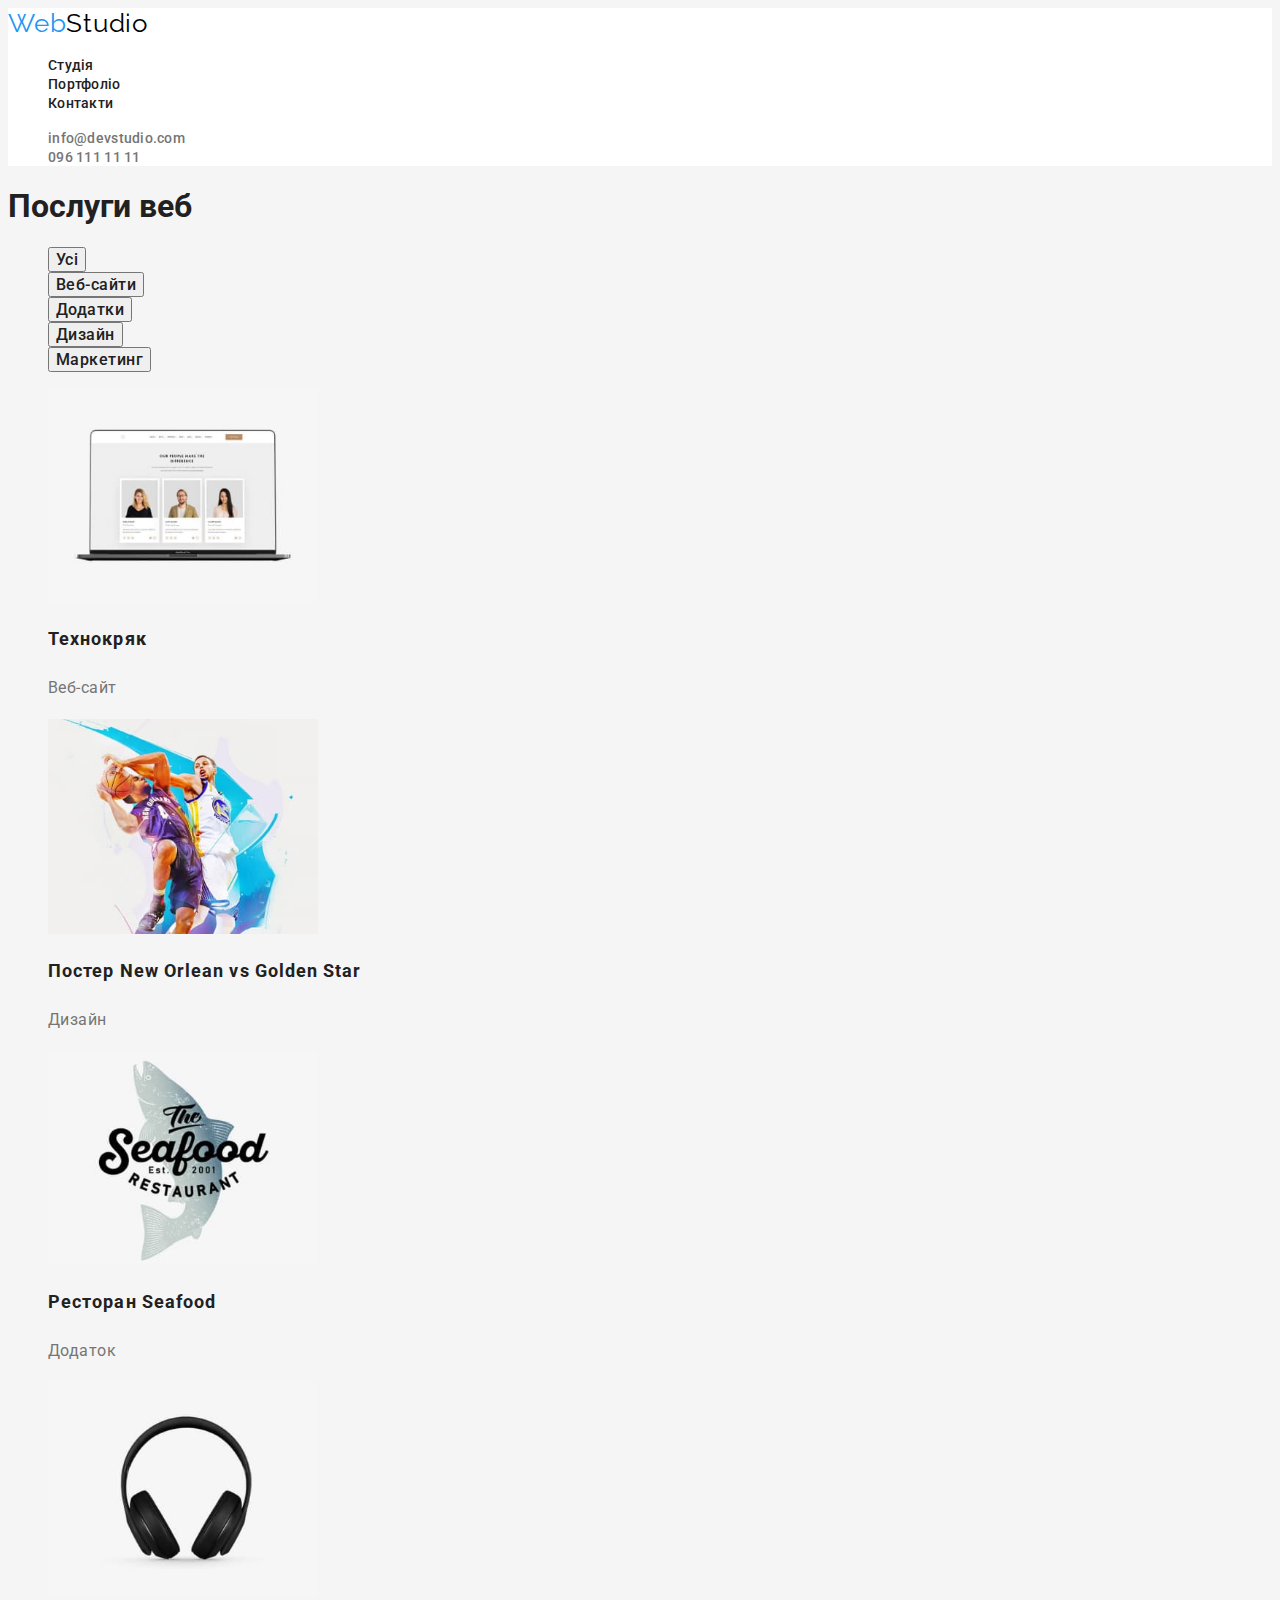
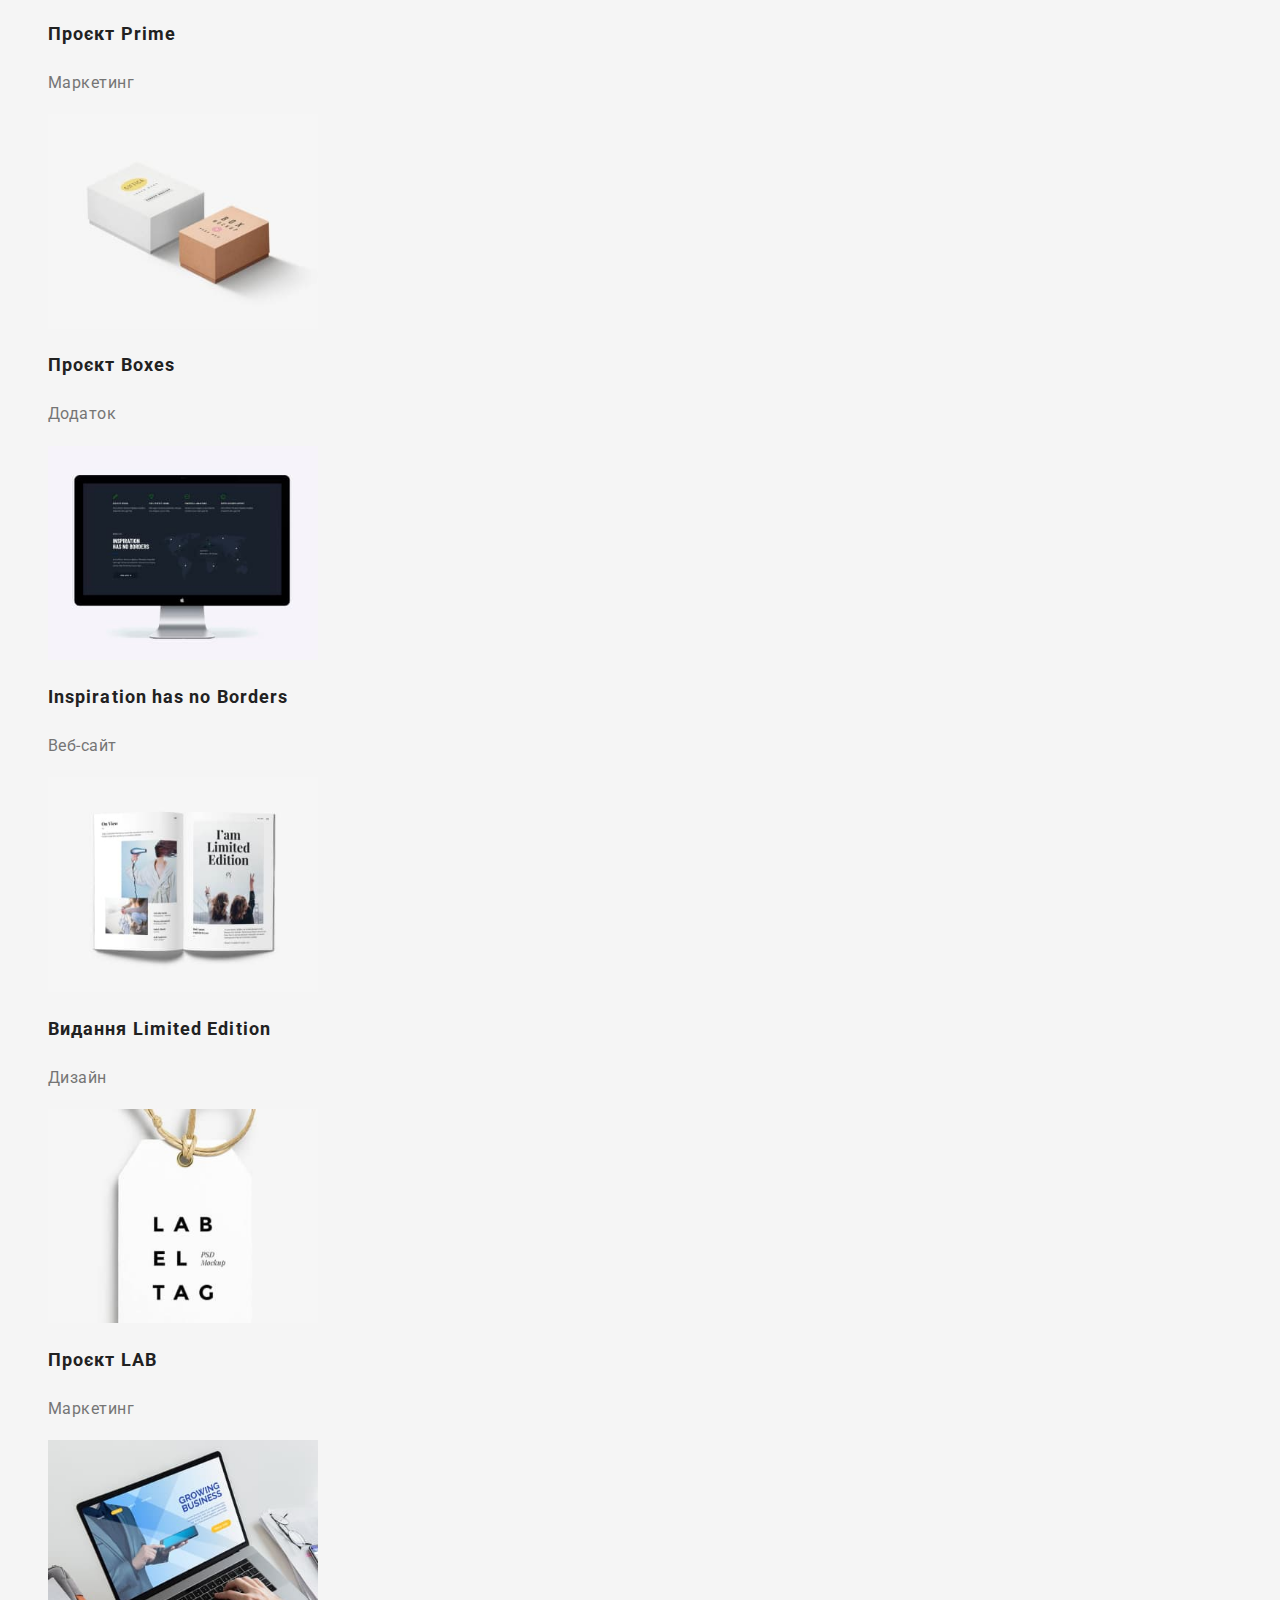
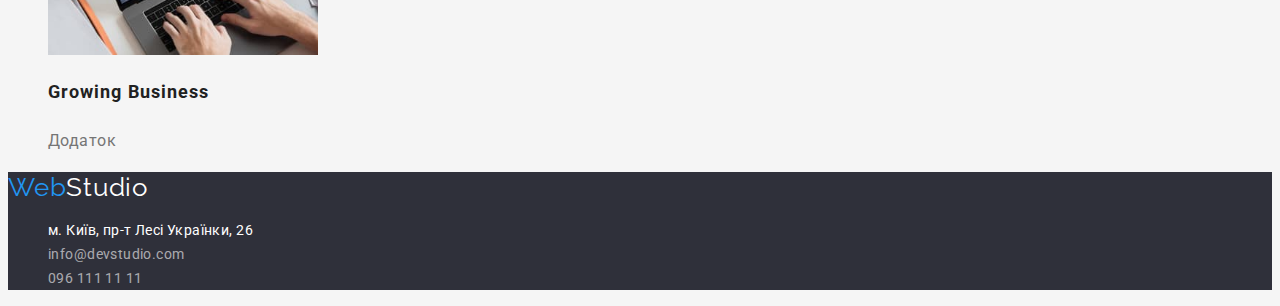
==== portfolio.html @ cd85544a "new index.html" ====
<!DOCTYPE html>
<html lang="uk">
  <head>
    <meta charset="UTF-8" />
    <meta http-equiv="X-UA-Compatible" content="IE=edge" />
    <meta name="viewport" content="width=device-width, initial-scale=1.0" />
    <title>WebStudio</title>
    <link rel="preconnect" href="https://fonts.googleapis.com" />
    <link rel="preconnect" href="https://fonts.gstatic.com" crossorigin />
    <link
      href="https://fonts.googleapis.com/css2?family=Raleway:wght@700&family=Roboto:wght@400;500;700;900&display=swap"
      rel="stylesheet"
    />
    <link rel="stylesheet" href="css/styles.css" />
  </head>
  <body>
    <!--Шапка-->
    <header class="header-menu">
      <!--Навігація-->
      <nav>
        <a href="./index.html" class="logo-nav link" lang="en"
          ><span class="logo">Web</span><span class="logo-two">Studio</span></a
        >
        <ul class="list">
          <li><a class="header-link link" href="./index.html">Студія</a></li>
          <li>
            <a class="header-link link" href="./portfolio.html">Портфоліо</a>
          </li>
          <li><a class="header-link link" href="#">Контакти</a></li>
        </ul>
      </nav>
      <!--Без навігації-->
      <ul class="list">
        <li>
          <a class="header-tel link" href="mailto:info@devstudio.com"
            >info@devstudio.com
          </a>
        </li>
        <li>
          <a class="header-tel link" href="tel:0961111111"> 096 111 11 11</a>
        </li>
      </ul>
    </header>
    <main>
      <section>
        <h1>Послуги веб</h1>
        <ul class="list">
          <li><button class="buttons" type="button">Усі</button></li>
          <li><button class="buttons" type="button">Веб-сайти</button></li>
          <li><button class="buttons" type="button">Додатки</button></li>
          <li><button class="buttons" type="button">Дизайн</button></li>
          <li><button class="buttons" type="button">Маркетинг</button></li>
        </ul>
        <ul class="list">
          <li>
            <a href="./images/texno.jpg">
              <img src="images/texno.jpg" alt="Веб-сайт" width="270"
            /></a>
            <h2 class="main">Технокряк</h2>
            <p class="main-content">Веб-сайт</p>
          </li>
          <li>
            <a href="./images/poster.jpg">
              <img src="images/poster.jpg" alt="Постер" width="270"
            /></a>
            <h2 class="main">Постер New Orlean vs Golden Star</h2>
            <p class="main-content">Дизайн</p>
          </li>
          <li>
            <a href="./images/rest.jpg">
              <img src="images/rest.jpg" alt="Логотип" width="270"
            /></a>
            <h2 class="main">Ресторан Seafood</h2>
            <p class="main-content">Додаток</p>
          </li>
          <li>
            <a href="./images/prime.jpg">
              <img src="images/prime.jpg" alt="Навушники" width="270"
            /></a>
            <h2 class="main">Проєкт Prime</h2>
            <p class="main-content">Маркетинг</p>
          </li>
          <li>
            <a href="./images/box.jpg">
              <img src="images/box.jpg" alt="Коробки" width="270"
            /></a>
            <h2 class="main">Проєкт Boxes</h2>
            <p class="main-content">Додаток</p>
          </li>
          <li>
            <a href="./images/border.jpg">
              <img src="images/border.jpg" alt="Монітор" width="270"
            /></a>
            <h2 class="main">Inspiration has no Borders</h2>
            <p class="main-content">Веб-сайт</p>
          </li>
          <li>
            <a href="./images/book.jpg">
              <img src="images/book.jpg" alt="Книжка" width="270"
            /></a>
            <h2 class="main">Видання Limited Edition</h2>
            <p class="main-content">Дизайн</p>
          </li>

          <li>
            <a href="./images/lab.jpg">
              <img src="images/lab.jpg" alt="Етикетка" width="270"
            /></a>
            <h2 class="main">Проєкт LAB</h2>
            <p class="main-content">Маркетинг</p>
          </li>

          <li>
            <a href="./images/grow.jpg">
              <img src="images/grow.jpg" alt="Ноутбук" width="270"
            /></a>
            <h2 class="main">Growing Business</h2>
            <p class="main-content">Додаток</p>
          </li>
        </ul>
      </section>
    </main>
    <!--Підвал-->
    <footer class="footer-menu">
      <a href="./index.html" class="logo-nav link"
        ><span class="logo" lang="en">Web</span
        ><span class="logo-three">Studio</span></a
      >
      <address>
        <ul class="list">
          <li>
            <a
              class="text-address link"
              href="https://goo.gl/maps/tJb3yCtmhB1Y2pRR6"
              target="_blank"
              rel="noopener noreferrer"
              >м. Київ, пр-т Лесі Українки, 26</a
            >
          </li>
          <li>
            <a class="text-address-tel link" href="mailto:info@devstudio.com"
              >info@devstudio.com
            </a>
          </li>
          <li>
            <a class="text-address-tel link" href="tel:0961111111">
              096 111 11 11</a
            >
          </li>
        </ul>
      </address>
    </footer>
  </body>
</html>
---- css/styles.css ----
body {
  font-family: "Roboto", "Raleway", sans-serif;
  color: #212121;
  background-color: #f5f5f5;
}
.hero {
  background: #2f303a;
}
.hero-title {
  font-family: "Roboto";
  font-weight: 900;
  font-size: 44px;
  line-height: 1.36;
  letter-spacing: 0.06em;
  text-transform: uppercase;
  color: #ffffff;
}
.hero-button {
  font-family: "Roboto";
  font-weight: 700;
  font-size: 16px;
  line-height: 1.88;
  cursor: pointer;
}

.hero-button:hover,
.hero-button:focus {
  background-color: #2196f3;
  color: #ffffff;
}
.title {
  font-family: "Roboto";
  font-weight: 700;
  font-size: 14px;
  line-height: 1.14;
  letter-spacing: 0.03em;
  text-transform: uppercase;
}
.text {
  font-family: "Roboto";
  font-size: 14px;
  line-height: 1.71;
  letter-spacing: 0.03em;
  color: #757575;
}
.title-section {
  font-family: "Roboto";
  font-weight: 700;
  font-size: 36px;
  line-height: 1.17;
  letter-spacing: 0.03em;
}
.title-name {
  font-family: "Roboto";
  font-weight: 500;
  font-size: 16px;
  line-height: 1.19;
  letter-spacing: 0.03em;
}
.title-profession {
  font-family: "Roboto";
  font-size: 16px;
  line-height: 1.19;
  letter-spacing: 0.03em;
  color: #757575;
}
.header-menu {
  background-color: #ffffff;
}
.logo-nav {
  font-family: "Raleway";
  font-size: 26px;
  line-height: 1.19;
  letter-spacing: 0.03em;
}
.logo {
  color: #2196f3;
}
.logo-two {
  color: #000000;
}

.header-link {
  font-family: "Roboto";
  font-style: normal;
  font-weight: 500;
  font-size: 14px;
  line-height: 1.14;
  letter-spacing: 0.02em;
  color: #212121;
}
.header-tel {
  font-family: "Roboto";
  font-style: normal;
  font-weight: 500;
  font-size: 14px;
  line-height: 1.14;
  letter-spacing: 0.02em;
  color: #757575;
}
.link {
  text-decoration: none;
}
.list {
  list-style: none;
}

.header-link:focus,
.header-link:hover {
  color: #2196f3;
}
.header-tel:hover,
.header-tel:focus {
  color: #2196f3;
}

.buttons {
  font-family: "Roboto";
  font-weight: 500;
  font-size: 16px;
  line-height: 1, 63;
  letter-spacing: 0.03em;
  color: #212121;
  cursor: pointer;
}

.buttons:hover,
.buttons:focus {
  background-color: #2196f3;
  color: #ffffff;
}
.main {
  font-family: "Roboto";
  font-weight: 700;
  font-size: 18px;
  line-height: 2;
  letter-spacing: 0.06em;
}

.main-content {
  font-family: "Roboto";
  font-size: 16px;
  line-height: 1.88;
  letter-spacing: 0.03em;
  color: #757575;
}

.text-address {
  font-family: "Roboto";
  font-style: normal;
  font-weight: 400;
  font-size: 14px;
  line-height: 1.71;
  letter-spacing: 0.03em;
  color: #ffffff;
}
.text-address-tel {
  font-family: "Roboto";
  font-style: normal;
  font-weight: 400;
  font-size: 14px;
  line-height: 1.71;
  letter-spacing: 0.03em;

  color: rgba(255, 255, 255, 0.6);
}
.text-address:hover,
.text-address:focus {
  color: #2196f3;
}
.text-address-tel:hover,
.text-address-tel:focus {
  color: #2196f3;
}
.footer-menu {
  background-color: #2f303a;
}
.logo-three {
  color: #ffffff;
}
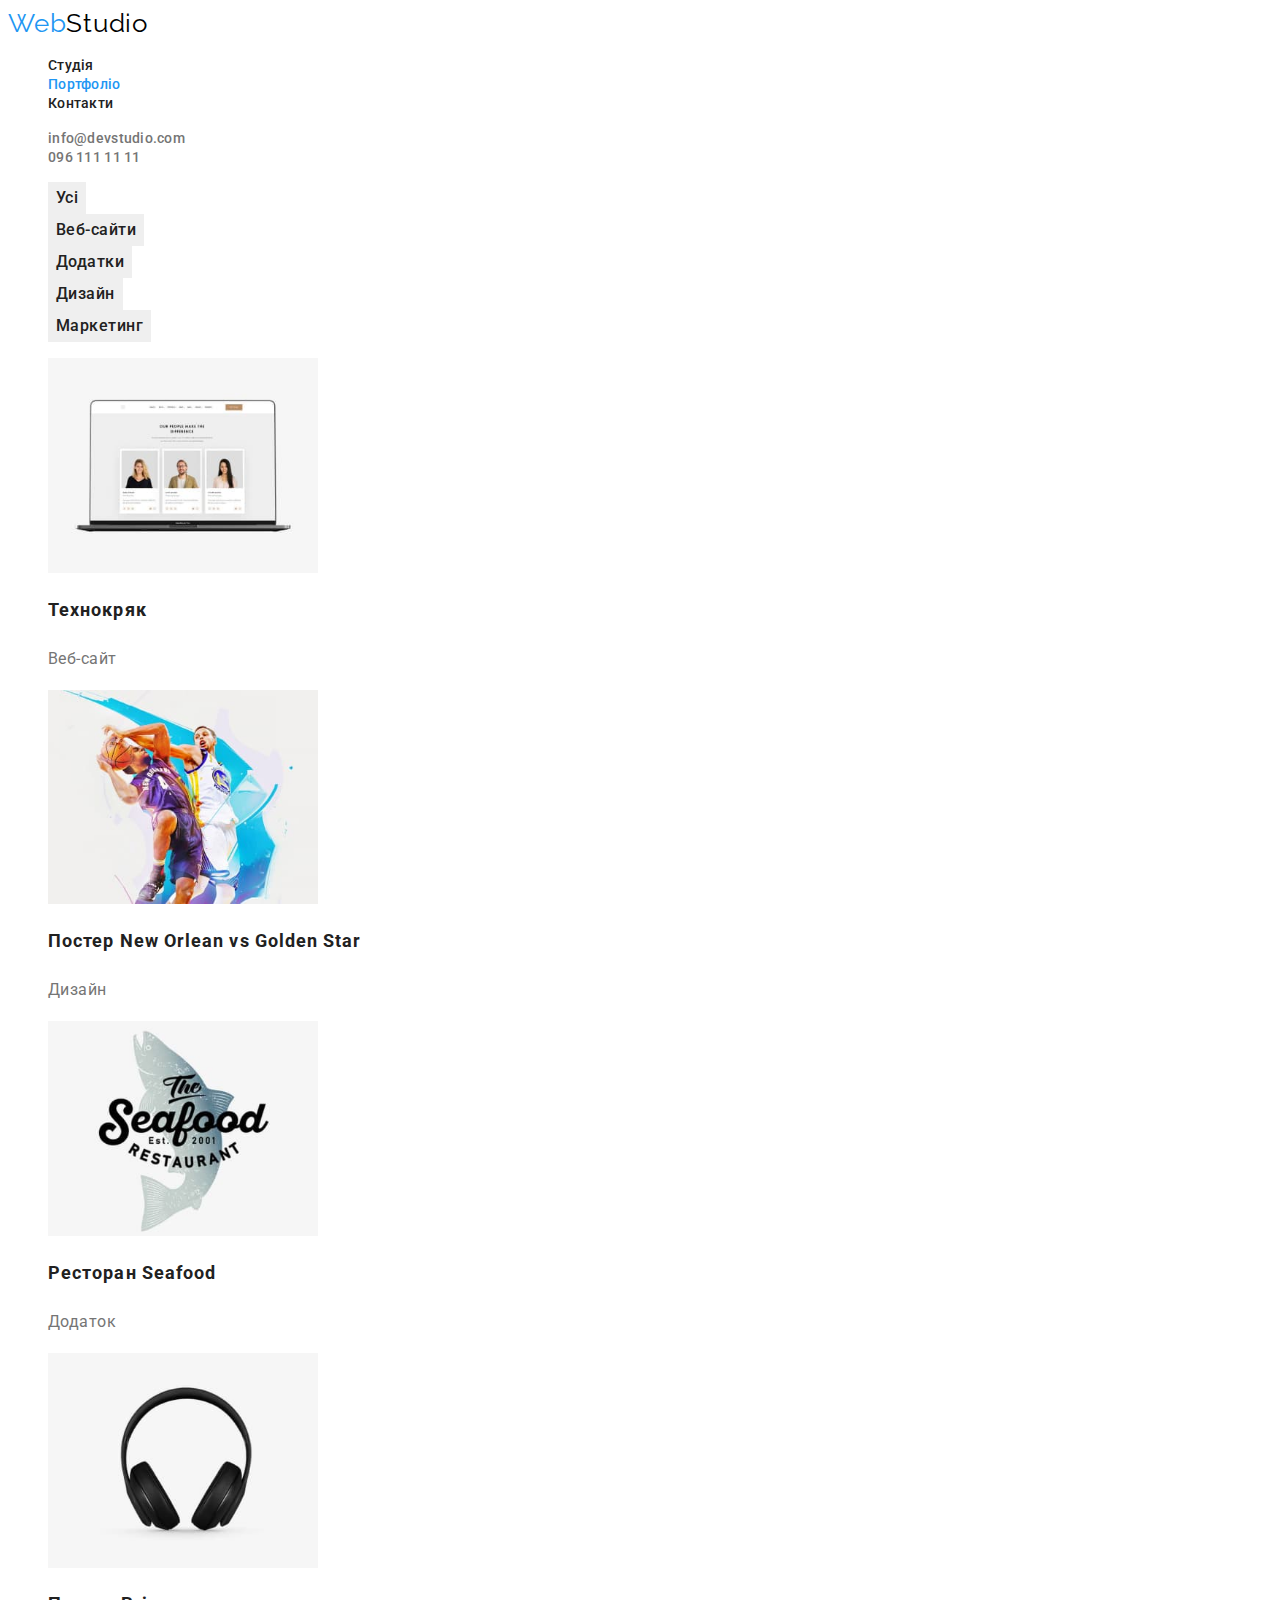
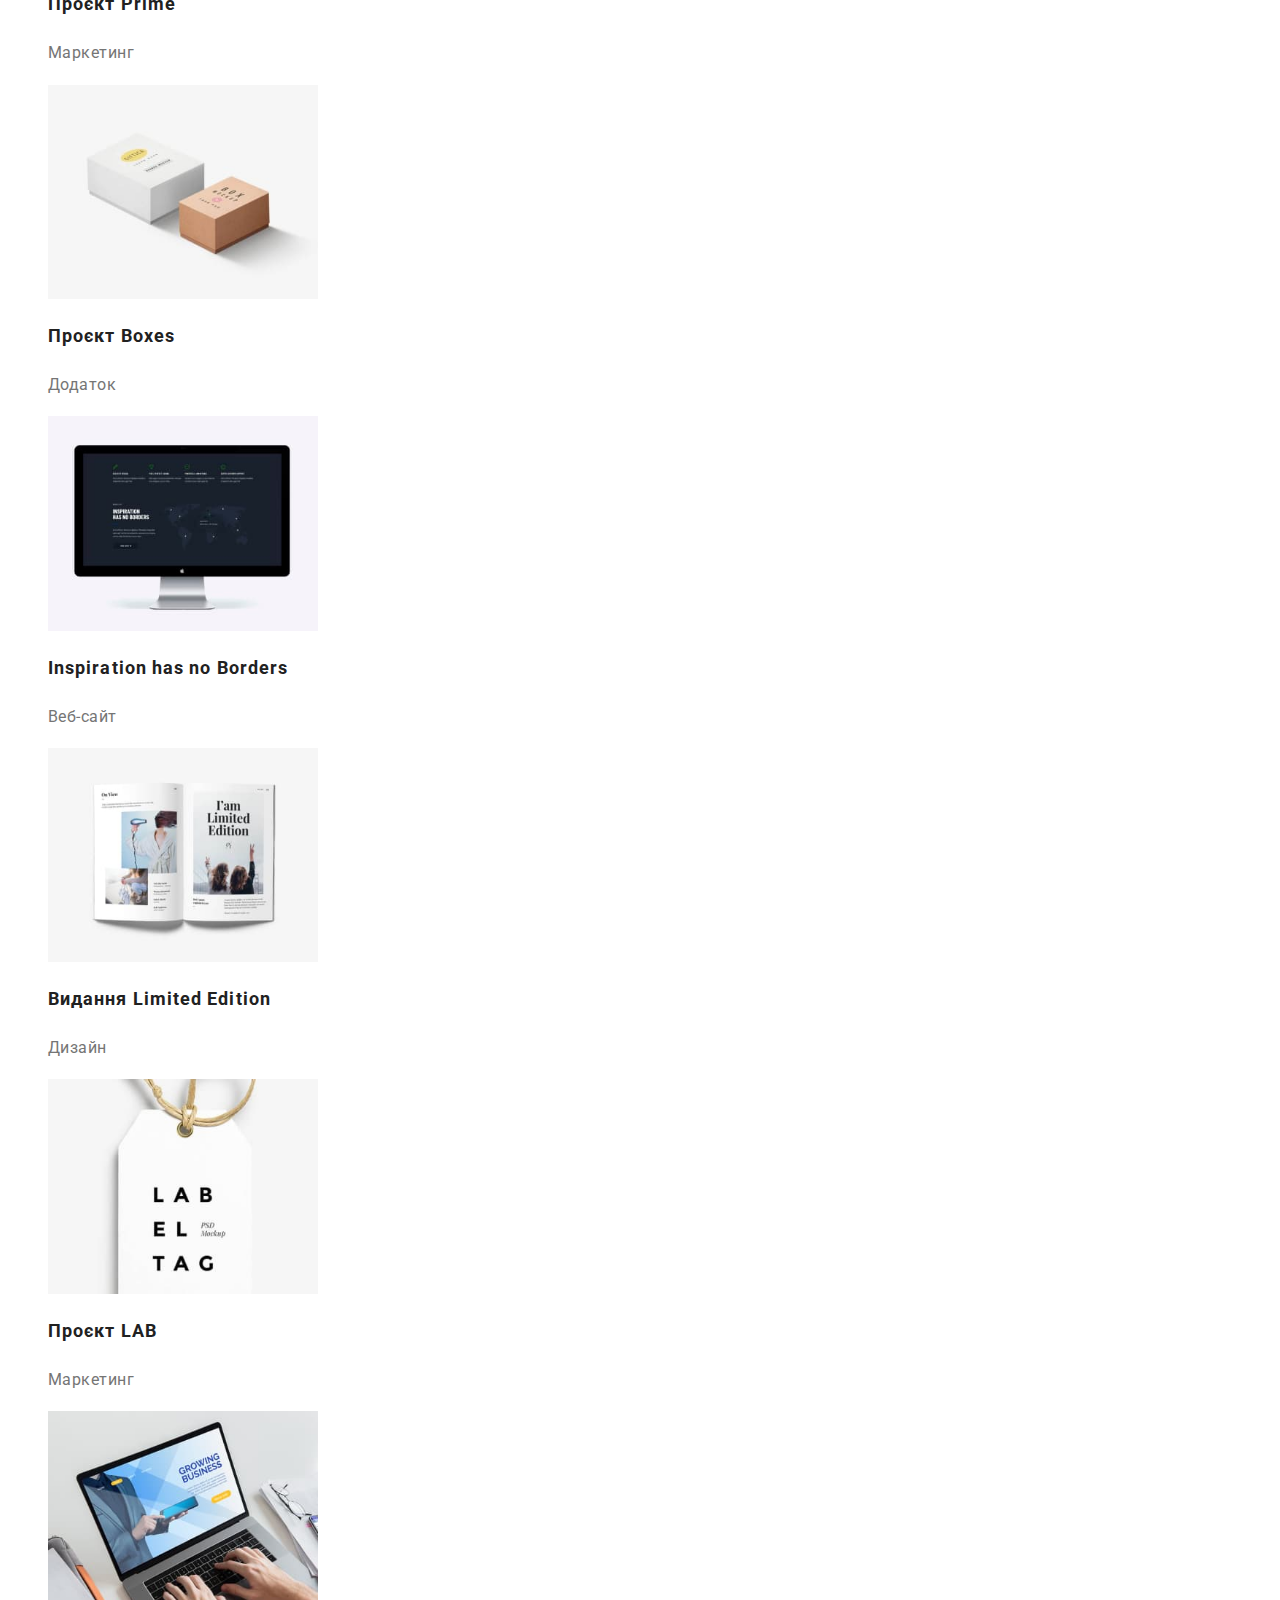
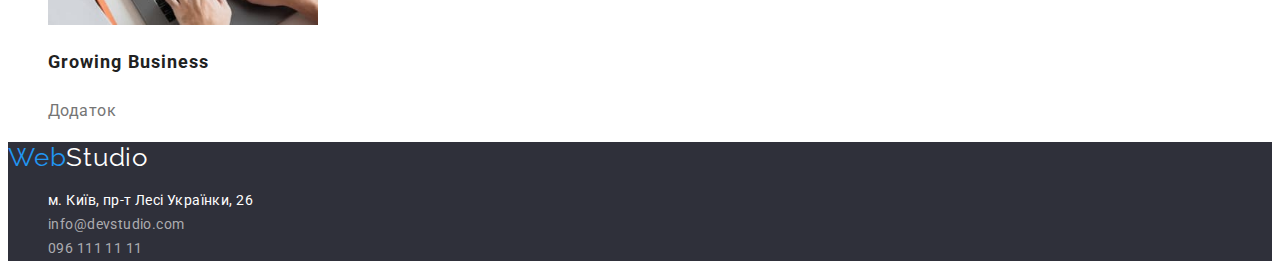
==== commit b0c1983f: "corrected css" ====
--- a/portfolio.html
+++ b/portfolio.html
@@ -24,7 +24,9 @@
         <ul class="list">
           <li><a class="header-link link" href="./index.html">Студія</a></li>
           <li>
-            <a class="header-link link" href="./portfolio.html">Портфоліо</a>
+            <a class="header-link current link" href="./portfolio.html"
+              >Портфоліо</a
+            >
           </li>
           <li><a class="header-link link" href="#">Контакти</a></li>
         </ul>
@@ -43,7 +45,7 @@
     </header>
     <main>
       <section>
-        <h1>Послуги веб</h1>
+        <h1 class="visually-hidden">Портфоліо</h1>
         <ul class="list">
           <li><button class="buttons" type="button">Усі</button></li>
           <li><button class="buttons" type="button">Веб-сайти</button></li>
@@ -52,70 +54,70 @@
           <li><button class="buttons" type="button">Маркетинг</button></li>
         </ul>
         <ul class="list">
-          <li>
-            <a href="./images/texno.jpg">
-              <img src="images/texno.jpg" alt="Веб-сайт" width="270"
-            /></a>
-            <h2 class="main">Технокряк</h2>
-            <p class="main-content">Веб-сайт</p>
+          <li class="main-background">
+            <a class="link" href="./images/texno.jpg">
+              <img src="images/texno.jpg" alt="Веб-сайт" width="270" />
+              <h2 class="main">Технокряк</h2>
+              <p class="main-content">Веб-сайт</p></a
+            >
           </li>
-          <li>
-            <a href="./images/poster.jpg">
-              <img src="images/poster.jpg" alt="Постер" width="270"
-            /></a>
-            <h2 class="main">Постер New Orlean vs Golden Star</h2>
-            <p class="main-content">Дизайн</p>
+          <li class="main-background">
+            <a class="link" href="./images/poster.jpg">
+              <img src="images/poster.jpg" alt="Постер" width="270" />
+              <h2 class="main">Постер New Orlean vs Golden Star</h2>
+              <p class="main-content">Дизайн</p></a
+            >
           </li>
-          <li>
-            <a href="./images/rest.jpg">
-              <img src="images/rest.jpg" alt="Логотип" width="270"
-            /></a>
-            <h2 class="main">Ресторан Seafood</h2>
-            <p class="main-content">Додаток</p>
+          <li class="main-background">
+            <a class="link" href="./images/rest.jpg">
+              <img src="images/rest.jpg" alt="Логотип" width="270" />
+              <h2 class="main">Ресторан Seafood</h2>
+              <p class="main-content">Додаток</p></a
+            >
           </li>
-          <li>
-            <a href="./images/prime.jpg">
-              <img src="images/prime.jpg" alt="Навушники" width="270"
-            /></a>
-            <h2 class="main">Проєкт Prime</h2>
-            <p class="main-content">Маркетинг</p>
+          <li class="main-background">
+            <a class="link" href="./images/prime.jpg">
+              <img src="images/prime.jpg" alt="Навушники" width="270" />
+              <h2 class="main">Проєкт Prime</h2>
+              <p class="main-content">Маркетинг</p></a
+            >
           </li>
-          <li>
-            <a href="./images/box.jpg">
-              <img src="images/box.jpg" alt="Коробки" width="270"
-            /></a>
-            <h2 class="main">Проєкт Boxes</h2>
-            <p class="main-content">Додаток</p>
+          <li class="main-background">
+            <a class="link" href="./images/box.jpg">
+              <img src="images/box.jpg" alt="Коробки" width="270" />
+              <h2 class="main">Проєкт Boxes</h2>
+              <p class="main-content">Додаток</p></a
+            >
           </li>
-          <li>
-            <a href="./images/border.jpg">
-              <img src="images/border.jpg" alt="Монітор" width="270"
-            /></a>
-            <h2 class="main">Inspiration has no Borders</h2>
-            <p class="main-content">Веб-сайт</p>
+          <li class="main-background">
+            <a class="link" href="./images/border.jpg">
+              <img src="images/border.jpg" alt="Монітор" width="270" />
+              <h2 class="main">Inspiration has no Borders</h2>
+              <p class="main-content">Веб-сайт</p></a
+            >
           </li>
-          <li>
-            <a href="./images/book.jpg">
-              <img src="images/book.jpg" alt="Книжка" width="270"
-            /></a>
-            <h2 class="main">Видання Limited Edition</h2>
-            <p class="main-content">Дизайн</p>
+          <li class="main-background">
+            <a class="link" href="./images/book.jpg">
+              <img src="images/book.jpg" alt="Книжка" width="270" />
+              <h2 class="main">Видання Limited Edition</h2>
+              <p class="main-content">Дизайн</p></a
+            >
           </li>
 
-          <li>
-            <a href="./images/lab.jpg">
-              <img src="images/lab.jpg" alt="Етикетка" width="270"
-            /></a>
-            <h2 class="main">Проєкт LAB</h2>
-            <p class="main-content">Маркетинг</p>
+          <li class="main-background">
+            <a class="link" href="./images/lab.jpg">
+              <img src="images/lab.jpg" alt="Етикетка" width="270" />
+              <h2 class="main">Проєкт LAB</h2>
+              <p class="main-content">Маркетинг</p></a
+            >
           </li>
 
-          <li>
-            <a href="./images/grow.jpg">
-              <img src="images/grow.jpg" alt="Ноутбук" width="270"
-            /></a>
-            <h2 class="main">Growing Business</h2>
-            <p class="main-content">Додаток</p>
+          <li class="main-background">
+            <a class="link" href="./images/grow.jpg">
+              <img src="images/grow.jpg" alt="Ноутбук" width="270" />
+              <h2 class="main">Growing Business</h2>
+              <p class="main-content">Додаток</p></a
+            >
           </li>
         </ul>
       </section>
--- a/css/styles.css
+++ b/css/styles.css
@@ -1,35 +1,48 @@
+:root {
+  --advantage-color: #ffffff;
+  --text-color: #212121;
+  --btn-color: #2196f3;
+  --header-footer-color: #2f303a;
+  --text-color-light: #757575;
+  --text-logo: #000000;
+  --btn-color-dark: #188ce8;
+  --color-section: #f5f4fa;
+  --address-color: #acacb0;
+}
 body {
   font-family: "Roboto", "Raleway", sans-serif;
-  color: #212121;
-  background-color: #f5f5f5;
-}
+  color: var(--text-color);
+  background-color: var(--advantage-color);
+}
+
 .hero {
-  background: #2f303a;
+  background: var(--header-footer-color);
 }
 .hero-title {
-  font-family: "Roboto";
   font-weight: 900;
   font-size: 44px;
   line-height: 1.36;
   letter-spacing: 0.06em;
   text-transform: uppercase;
-  color: #ffffff;
+  color: var(--advantage-color);
 }
 .hero-button {
-  font-family: "Roboto";
+  font-family: inherit;
   font-weight: 700;
   font-size: 16px;
   line-height: 1.88;
   cursor: pointer;
-}
-
+  background-color: var(--btn-color);
+  color: var(--advantage-color);
+  border-color: transparent;
+}
 .hero-button:hover,
 .hero-button:focus {
-  background-color: #2196f3;
-  color: #ffffff;
-}
+  background-color: var(--btn-color-dark);
+  color: var(--advantage-color);
+}
+
 .title {
-  font-family: "Roboto";
   font-weight: 700;
   font-size: 14px;
   line-height: 1.14;
@@ -37,144 +50,156 @@
   text-transform: uppercase;
 }
 .text {
-  font-family: "Roboto";
   font-size: 14px;
   line-height: 1.71;
   letter-spacing: 0.03em;
-  color: #757575;
+  color: var(--text-color-light);
+}
+.title-section-background {
+  background-color: var(--color-section);
+}
+.title-name {
+  background-color: var(--advantage-color);
 }
 .title-section {
-  font-family: "Roboto";
   font-weight: 700;
   font-size: 36px;
   line-height: 1.17;
   letter-spacing: 0.03em;
 }
 .title-name {
-  font-family: "Roboto";
   font-weight: 500;
   font-size: 16px;
   line-height: 1.19;
   letter-spacing: 0.03em;
 }
 .title-profession {
-  font-family: "Roboto";
   font-size: 16px;
   line-height: 1.19;
   letter-spacing: 0.03em;
-  color: #757575;
+  color: var(--text-color-light);
 }
 .header-menu {
-  background-color: #ffffff;
+  background-color: var(--advantage-color);
 }
 .logo-nav {
-  font-family: "Raleway";
+  font-family: "Raleway", sans-serif;
   font-size: 26px;
   line-height: 1.19;
   letter-spacing: 0.03em;
 }
 .logo {
-  color: #2196f3;
+  color: var(--btn-color);
 }
 .logo-two {
-  color: #000000;
+  color: var(--text-logo);
 }
 
 .header-link {
-  font-family: "Roboto";
-  font-style: normal;
   font-weight: 500;
   font-size: 14px;
   line-height: 1.14;
   letter-spacing: 0.02em;
-  color: #212121;
+  color: var(--text-color);
 }
 .header-tel {
-  font-family: "Roboto";
   font-style: normal;
   font-weight: 500;
   font-size: 14px;
   line-height: 1.14;
   letter-spacing: 0.02em;
-  color: #757575;
+  color: var(--text-color-light);
 }
 .link {
   text-decoration: none;
 }
+.current {
+  color: var(--btn-color);
+}
 .list {
   list-style: none;
 }
 
 .header-link:focus,
 .header-link:hover {
-  color: #2196f3;
+  color: var(--btn-color);
 }
 .header-tel:hover,
 .header-tel:focus {
-  color: #2196f3;
+  color: var(--btn-color);
 }
 
 .buttons {
-  font-family: "Roboto";
-  font-weight: 500;
-  font-size: 16px;
-  line-height: 1, 63;
-  letter-spacing: 0.03em;
-  color: #212121;
+  font-family: inherit;
+  font-weight: 500;
+  font-size: 16px;
+  line-height: 1.63;
+  letter-spacing: 0.03em;
+  color: var(--text-color);
   cursor: pointer;
+  border-color: transparent;
 }
 
 .buttons:hover,
 .buttons:focus {
-  background-color: #2196f3;
-  color: #ffffff;
+  background-color: var(--btn-color);
+  color: var(--advantage-color);
+}
+.main-background {
+  background-color: var(--advantage-color);
 }
 .main {
-  font-family: "Roboto";
   font-weight: 700;
   font-size: 18px;
   line-height: 2;
   letter-spacing: 0.06em;
+  color: var(--text-color);
 }
 
 .main-content {
-  font-family: "Roboto";
   font-size: 16px;
   line-height: 1.88;
   letter-spacing: 0.03em;
-  color: #757575;
+  color: var(--text-color-light);
 }
 
 .text-address {
-  font-family: "Roboto";
   font-style: normal;
-  font-weight: 400;
   font-size: 14px;
   line-height: 1.71;
   letter-spacing: 0.03em;
-  color: #ffffff;
+  color: var(--advantage-color);
 }
 .text-address-tel {
-  font-family: "Roboto";
   font-style: normal;
-  font-weight: 400;
   font-size: 14px;
   line-height: 1.71;
   letter-spacing: 0.03em;
-
-  color: rgba(255, 255, 255, 0.6);
+  color: var(--address-color);
 }
 .text-address:hover,
 .text-address:focus {
-  color: #2196f3;
+  color: var(--btn-color);
 }
 .text-address-tel:hover,
 .text-address-tel:focus {
-  color: #2196f3;
+  color: var(--btn-color);
 }
 .footer-menu {
-  background-color: #2f303a;
+  background-color: var(--header-footer-color);
 }
 .logo-three {
-  color: #ffffff;
-}
+  color: var(--advantage-color);
+}
+.visually-hidden {
+  position: absolute;
+  white-space: nowrap;
+  width: 1px;
+  height: 1px;
+  overflow: hidden;
+  border: 0;
+  padding: 0;
+  clip: rect(0 0 0 0);
+  clip-path: inset(50%);
+  margin: -1px;
+}
